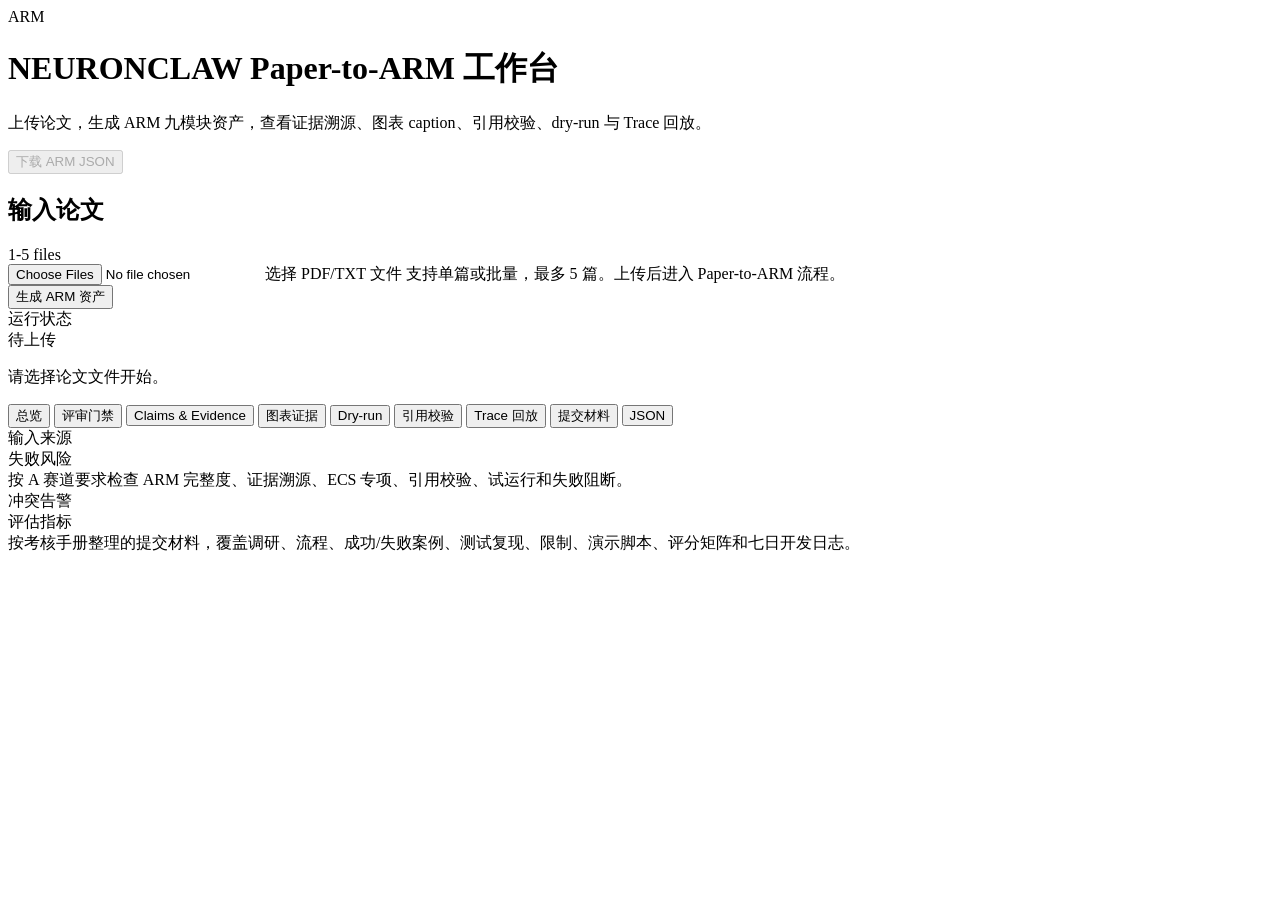
==== web/index.html @ dd64f54f "Initial commit" ====
<!doctype html>
<html lang="zh-CN">
  <head>
    <meta charset="utf-8" />
    <meta name="viewport" content="width=device-width, initial-scale=1" />
    <title>NEURONCLAW Paper-to-ARM</title>
    <link rel="stylesheet" href="/static/styles.css" />
  </head>
  <body>
    <header class="topbar">
      <div class="brand">
        <span class="mark">ARM</span>
        <div>
          <h1>NEURONCLAW Paper-to-ARM 工作台</h1>
          <p>上传论文，生成 ARM 九模块资产，查看证据溯源、图表 caption、引用校验、dry-run 与 Trace 回放。</p>
        </div>
      </div>
      <button id="downloadBtn" class="primary" disabled>下载 ARM JSON</button>
    </header>

    <main class="workspace">
      <section class="controlPanel">
        <div class="panelHeader">
          <h2>输入论文</h2>
          <span class="badge">1-5 files</span>
        </div>
        <label class="dropzone" for="fileInput">
          <input id="fileInput" type="file" accept=".pdf,.txt" multiple />
          <span class="dropTitle">选择 PDF/TXT 文件</span>
          <span class="dropHint">支持单篇或批量，最多 5 篇。上传后进入 Paper-to-ARM 流程。</span>
        </label>
        <div id="fileList" class="fileList"></div>
        <button id="uploadBtn" class="primary wide">生成 ARM 资产</button>

        <div class="runBox">
          <div class="runLabel">运行状态</div>
          <div id="jobStatus" class="status idle">待上传</div>
          <p id="jobMessage" class="message">请选择论文文件开始。</p>
        </div>
      </section>

      <section class="mainPanel">
        <nav class="tabs">
          <button class="tab active" data-tab="overview">总览</button>
          <button class="tab" data-tab="gate">评审门禁</button>
          <button class="tab" data-tab="claims">Claims & Evidence</button>
          <button class="tab" data-tab="figures">图表证据</button>
          <button class="tab" data-tab="dryrun">Dry-run</button>
          <button class="tab" data-tab="references">引用校验</button>
          <button class="tab" data-tab="trace">Trace 回放</button>
          <button class="tab" data-tab="materials">提交材料</button>
          <button class="tab" data-tab="raw">JSON</button>
        </nav>

        <section id="overview" class="tabPanel active">
          <div id="summaryGrid" class="summaryGrid"></div>
          <div class="sectionTitle">输入来源</div>
          <div id="sources" class="list compact"></div>
          <div class="sectionTitle">失败风险</div>
          <div id="risks" class="list compact"></div>
        </section>

        <section id="gate" class="tabPanel">
          <div class="gateIntro">按 A 赛道要求检查 ARM 完整度、证据溯源、ECS 专项、引用校验、试运行和失败阻断。</div>
          <div id="gateList" class="gateGrid"></div>
        </section>

        <section id="claims" class="tabPanel">
          <div id="claimsList" class="list"></div>
        </section>

        <section id="figures" class="tabPanel">
          <div id="figureSummary" class="summaryGrid"></div>
          <div id="figureList" class="list"></div>
          <div class="sectionTitle">冲突告警</div>
          <div id="conflictList" class="list"></div>
        </section>

        <section id="dryrun" class="tabPanel">
          <div id="dryRunSummary" class="summaryGrid"></div>
          <div id="dryRunList" class="list"></div>
          <div class="sectionTitle">评估指标</div>
          <div id="evalList" class="list"></div>
        </section>

        <section id="references" class="tabPanel">
          <div id="referenceSummary" class="summaryGrid"></div>
          <div id="referenceList" class="list"></div>
        </section>

        <section id="trace" class="tabPanel">
          <div id="traceList" class="list"></div>
        </section>

        <section id="materials" class="tabPanel">
          <div class="gateIntro">按考核手册整理的提交材料，覆盖调研、流程、成功/失败案例、测试复现、限制、演示脚本、评分矩阵和七日开发日志。</div>
          <div id="materialsList" class="list"></div>
        </section>

        <section id="raw" class="tabPanel">
          <pre id="rawJson" class="raw"></pre>
        </section>
      </section>
    </main>

    <script src="/static/app.js"></script>
  </body>
</html>
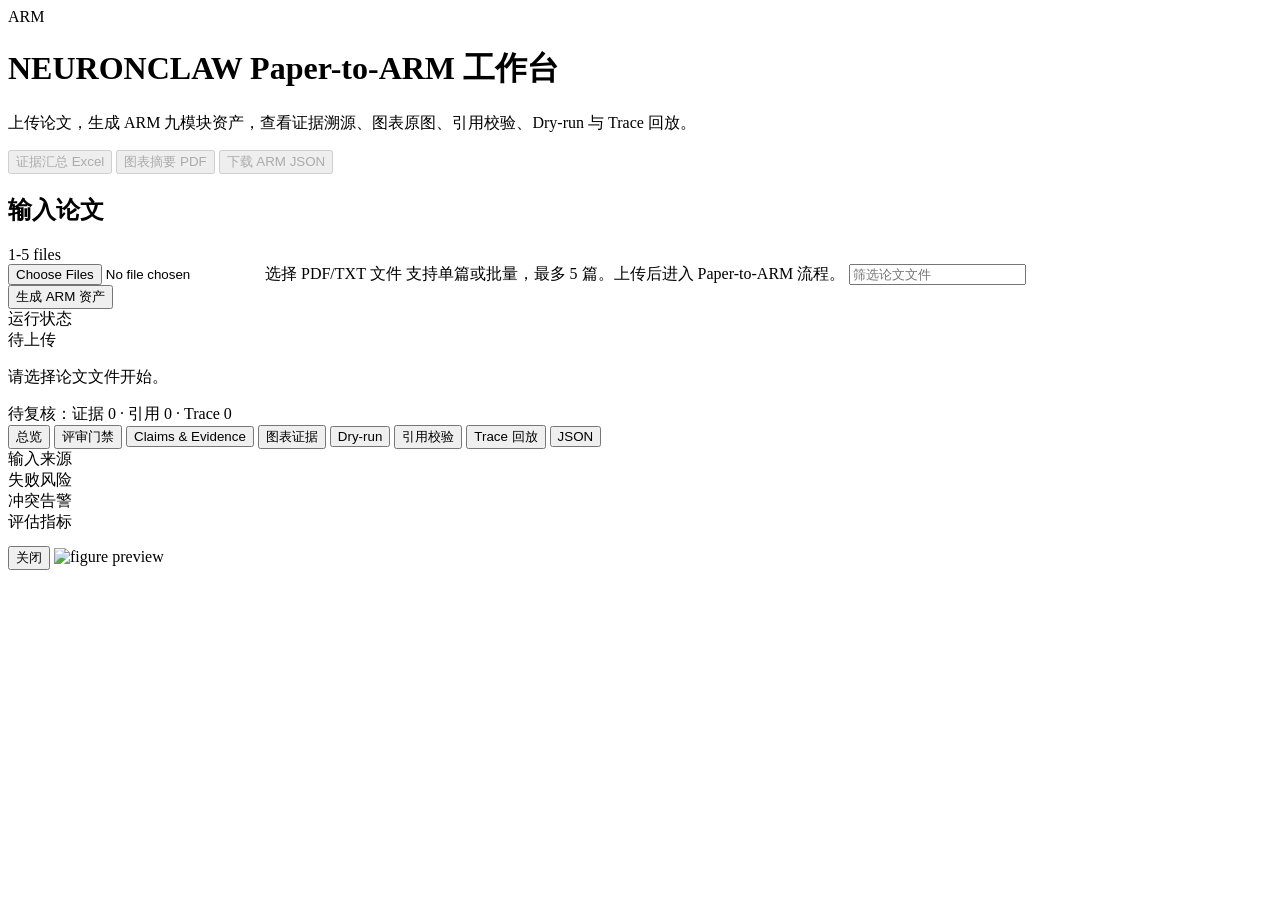
==== commit 97d5cf9e: "调整功能" ====
--- a/web/index.html
+++ b/web/index.html
@@ -1,4 +1,4 @@
-<!doctype html>
+﻿<!doctype html>
 <html lang="zh-CN">
   <head>
     <meta charset="utf-8" />
@@ -12,10 +12,14 @@
         <span class="mark">ARM</span>
         <div>
           <h1>NEURONCLAW Paper-to-ARM 工作台</h1>
-          <p>上传论文，生成 ARM 九模块资产，查看证据溯源、图表 caption、引用校验、dry-run 与 Trace 回放。</p>
+          <p>上传论文，生成 ARM 九模块资产，查看证据溯源、图表原图、引用校验、Dry-run 与 Trace 回放。</p>
         </div>
       </div>
-      <button id="downloadBtn" class="primary" disabled>下载 ARM JSON</button>
+      <div class="headerActions">
+        <button id="exportCsvBtn" class="secondary" disabled>证据汇总 Excel</button>
+        <button id="exportPdfBtn" class="secondary" disabled>图表摘要 PDF</button>
+        <button id="downloadBtn" class="primary" disabled>下载 ARM JSON</button>
+      </div>
     </header>
 
     <main class="workspace">
@@ -29,6 +33,7 @@
           <span class="dropTitle">选择 PDF/TXT 文件</span>
           <span class="dropHint">支持单篇或批量，最多 5 篇。上传后进入 Paper-to-ARM 流程。</span>
         </label>
+        <input id="paperSearch" class="searchInput" type="search" placeholder="筛选论文文件" />
         <div id="fileList" class="fileList"></div>
         <button id="uploadBtn" class="primary wide">生成 ARM 资产</button>
 
@@ -40,6 +45,7 @@
       </section>
 
       <section class="mainPanel">
+        <div id="reviewBanner" class="reviewBanner">待复核：证据 0 · 引用 0 · Trace 0</div>
         <nav class="tabs">
           <button class="tab active" data-tab="overview">总览</button>
           <button class="tab" data-tab="gate">评审门禁</button>
@@ -48,7 +54,6 @@
           <button class="tab" data-tab="dryrun">Dry-run</button>
           <button class="tab" data-tab="references">引用校验</button>
           <button class="tab" data-tab="trace">Trace 回放</button>
-          <button class="tab" data-tab="materials">提交材料</button>
           <button class="tab" data-tab="raw">JSON</button>
         </nav>
 
@@ -60,49 +65,30 @@
           <div id="risks" class="list compact"></div>
         </section>
 
-        <section id="gate" class="tabPanel">
-          <div class="gateIntro">按 A 赛道要求检查 ARM 完整度、证据溯源、ECS 专项、引用校验、试运行和失败阻断。</div>
-          <div id="gateList" class="gateGrid"></div>
-        </section>
-
-        <section id="claims" class="tabPanel">
-          <div id="claimsList" class="list"></div>
-        </section>
-
+        <section id="gate" class="tabPanel"><div id="gateList" class="gateGrid"></div></section>
+        <section id="claims" class="tabPanel"><div id="claimsList" class="list"></div></section>
         <section id="figures" class="tabPanel">
           <div id="figureSummary" class="summaryGrid"></div>
           <div id="figureList" class="list"></div>
           <div class="sectionTitle">冲突告警</div>
           <div id="conflictList" class="list"></div>
         </section>
-
         <section id="dryrun" class="tabPanel">
           <div id="dryRunSummary" class="summaryGrid"></div>
           <div id="dryRunList" class="list"></div>
           <div class="sectionTitle">评估指标</div>
           <div id="evalList" class="list"></div>
         </section>
-
-        <section id="references" class="tabPanel">
-          <div id="referenceSummary" class="summaryGrid"></div>
-          <div id="referenceList" class="list"></div>
-        </section>
-
-        <section id="trace" class="tabPanel">
-          <div id="traceList" class="list"></div>
-        </section>
-
-        <section id="materials" class="tabPanel">
-          <div class="gateIntro">按考核手册整理的提交材料，覆盖调研、流程、成功/失败案例、测试复现、限制、演示脚本、评分矩阵和七日开发日志。</div>
-          <div id="materialsList" class="list"></div>
-        </section>
-
-        <section id="raw" class="tabPanel">
-          <pre id="rawJson" class="raw"></pre>
-        </section>
+        <section id="references" class="tabPanel"><div id="referenceSummary" class="summaryGrid"></div><div id="referenceList" class="list"></div></section>
+        <section id="trace" class="tabPanel"><div id="traceList" class="list"></div></section>
+        <section id="raw" class="tabPanel"><pre id="rawJson" class="raw"></pre></section>
       </section>
     </main>
 
+    <div id="imageModal" class="modal hidden" role="dialog" aria-modal="true">
+      <button id="modalClose" class="modalClose">关闭</button>
+      <img id="modalImage" alt="figure preview" />
+    </div>
     <script src="/static/app.js"></script>
   </body>
 </html>
